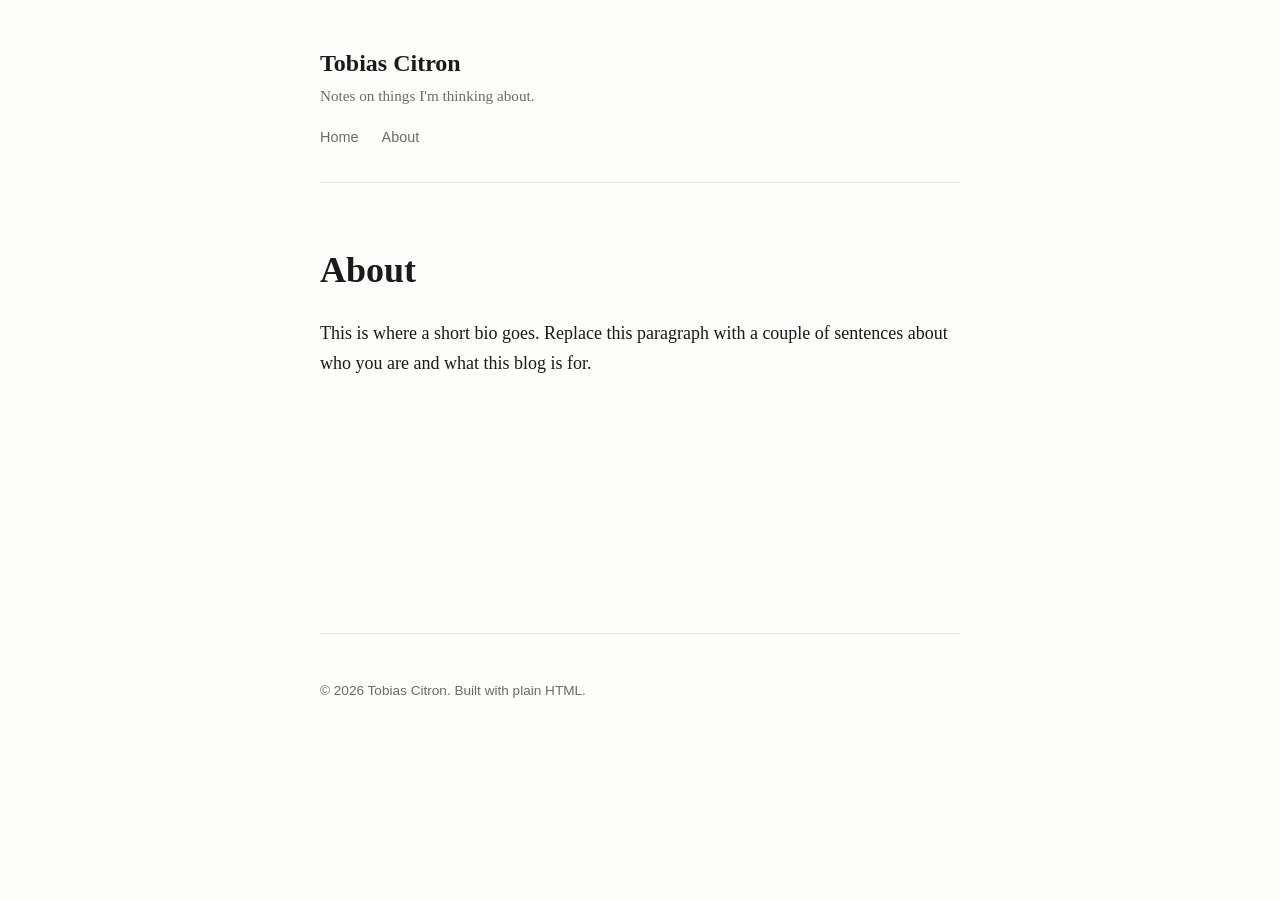
==== about.html @ 310b3d4f "Initial blog scaffold" ====
<!doctype html>
<html lang="en">
<head>
  <meta charset="utf-8">
  <meta name="viewport" content="width=device-width, initial-scale=1">
  <title>About — Tobias Citron</title>
  <link rel="stylesheet" href="style.css">
</head>
<body>
  <header>
    <h1><a href="/">Tobias Citron</a></h1>
    <p>Notes on things I'm thinking about.</p>
    <nav>
      <a href="/">Home</a>
      <a href="/about.html">About</a>
    </nav>
  </header>

  <main>
    <h1>About</h1>
    <p>This is where a short bio goes. Replace this paragraph with a couple of sentences about who you are and what this blog is for.</p>
  </main>

  <footer>
    <p>&copy; 2026 Tobias Citron. Built with plain HTML.</p>
  </footer>
</body>
</html>
---- style.css ----
:root {
  --bg: #fdfdfb;
  --fg: #1a1a1a;
  --muted: #6b6b6b;
  --accent: #b14a2b;
  --border: #e5e2dc;
  --max-width: 640px;
}

@media (prefers-color-scheme: dark) {
  :root {
    --bg: #15161a;
    --fg: #e8e6e1;
    --muted: #9a9890;
    --accent: #e08659;
    --border: #2a2b30;
  }
}

* {
  box-sizing: border-box;
}

html {
  color-scheme: light dark;
}

body {
  margin: 0;
  padding: 0 1.5rem;
  background: var(--bg);
  color: var(--fg);
  font-family: Charter, Georgia, "Iowan Old Style", serif;
  font-size: 1.125rem;
  line-height: 1.7;
}

main, header, footer {
  max-width: var(--max-width);
  margin: 0 auto;
}

header {
  padding: 3rem 0 2rem;
  border-bottom: 1px solid var(--border);
}

header h1 {
  font-size: 1.5rem;
  margin: 0 0 0.25rem;
}

header h1 a {
  color: var(--fg);
  text-decoration: none;
}

header p {
  color: var(--muted);
  margin: 0;
  font-size: 0.95rem;
}

nav {
  margin-top: 1rem;
  font-family: -apple-system, BlinkMacSystemFont, sans-serif;
  font-size: 0.9rem;
}

nav a {
  color: var(--muted);
  text-decoration: none;
  margin-right: 1.25rem;
}

nav a:hover {
  color: var(--accent);
}

main {
  padding: 2.5rem 0 4rem;
  min-height: 50vh;
}

h1, h2, h3 {
  line-height: 1.3;
}

a {
  color: var(--accent);
}

.post-list {
  list-style: none;
  padding: 0;
  margin: 0;
}

.post-list li {
  margin-bottom: 1.75rem;
}

.post-list .date {
  display: block;
  font-family: -apple-system, BlinkMacSystemFont, sans-serif;
  font-size: 0.85rem;
  color: var(--muted);
  margin-bottom: 0.15rem;
}

.post-list a {
  text-decoration: none;
  font-size: 1.2rem;
  font-weight: 600;
  color: var(--fg);
}

.post-list a:hover {
  color: var(--accent);
}

.post-list .excerpt {
  color: var(--muted);
  font-size: 1rem;
  margin: 0.25rem 0 0;
}

article header {
  border-bottom: none;
  padding: 0 0 1rem;
  margin-bottom: 1rem;
}

article h1 {
  font-size: 2rem;
  margin-bottom: 0.25rem;
}

.post-meta {
  font-family: -apple-system, BlinkMacSystemFont, sans-serif;
  font-size: 0.9rem;
  color: var(--muted);
}

article pre {
  background: var(--border);
  padding: 1rem;
  border-radius: 6px;
  overflow-x: auto;
  font-size: 0.9rem;
}

article code {
  background: var(--border);
  padding: 0.1em 0.35em;
  border-radius: 4px;
  font-size: 0.9em;
}

article pre code {
  background: none;
  padding: 0;
}

article img {
  max-width: 100%;
  border-radius: 6px;
}

blockquote {
  margin: 1.5rem 0;
  padding-left: 1rem;
  border-left: 3px solid var(--accent);
  color: var(--muted);
}

footer {
  padding: 2rem 0 3rem;
  border-top: 1px solid var(--border);
  color: var(--muted);
  font-family: -apple-system, BlinkMacSystemFont, sans-serif;
  font-size: 0.85rem;
}

footer a {
  color: var(--muted);
}

.back-link {
  display: inline-block;
  margin-bottom: 2rem;
  font-family: -apple-system, BlinkMacSystemFont, sans-serif;
  font-size: 0.9rem;
  text-decoration: none;
  color: var(--muted);
}

.back-link:hover {
  color: var(--accent);
}
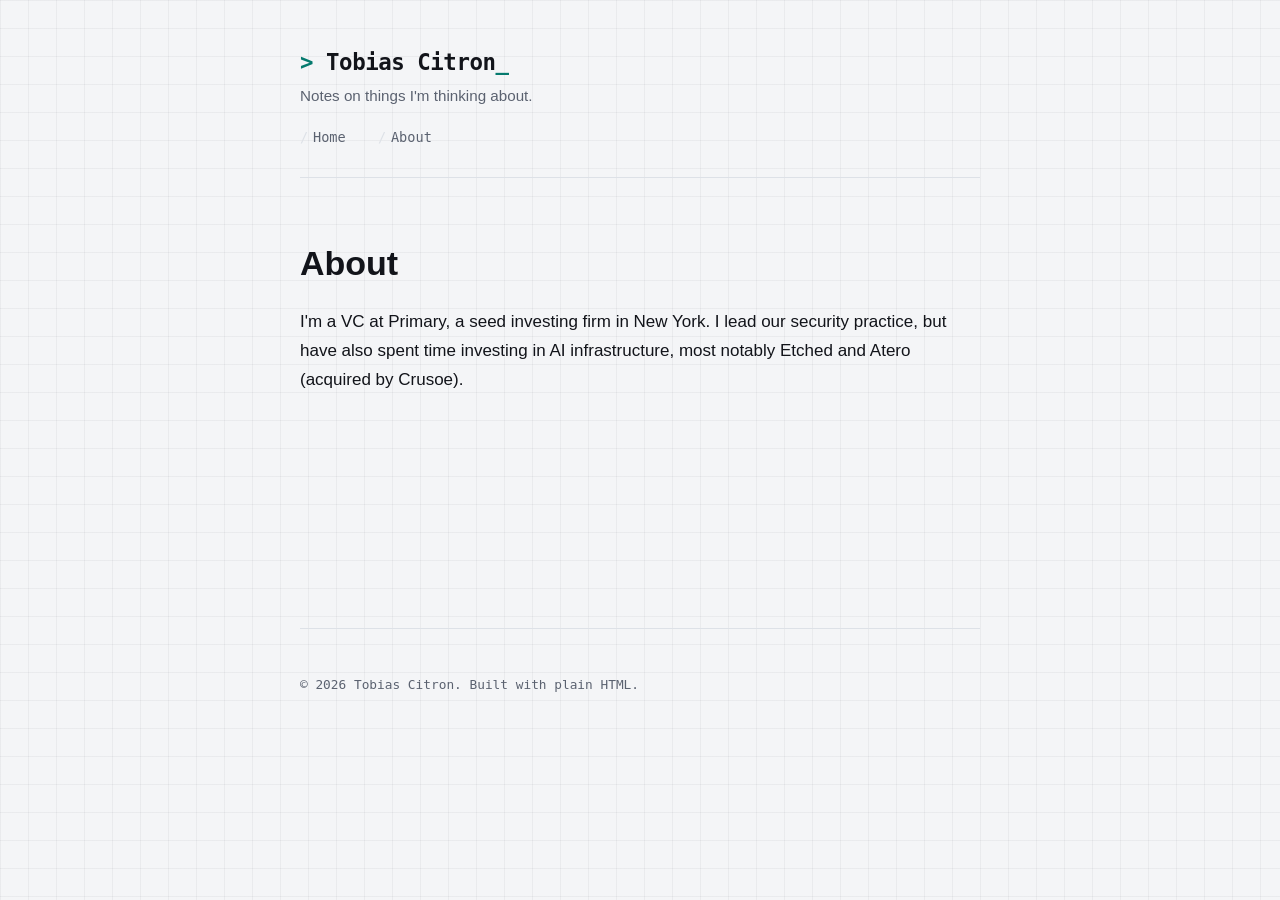
==== commit 1d294bbf: "Update About page bio" ====
--- a/about.html
+++ b/about.html
@@ -18,7 +18,7 @@
 
   <main>
     <h1>About</h1>
-    <p>This is where a short bio goes. Replace this paragraph with a couple of sentences about who you are and what this blog is for.</p>
+    <p>I'm a VC at Primary, a seed investing firm in New York. I lead our security practice, but have also spent time investing in AI infrastructure, most notably Etched and Atero (acquired by Crusoe).</p>
   </main>
 
   <footer>
--- a/style.css
+++ b/style.css
@@ -1,19 +1,27 @@
 :root {
-  --bg: #fdfdfb;
-  --fg: #1a1a1a;
-  --muted: #6b6b6b;
-  --accent: #b14a2b;
-  --border: #e5e2dc;
-  --max-width: 640px;
+  --bg: #f4f5f7;
+  --fg: #12141a;
+  --muted: #5b6270;
+  --accent: #057a6e;
+  --accent-soft: rgba(5, 122, 110, 0.1);
+  --border: #dde1e7;
+  --card-bg: #ffffff;
+  --grid-line: rgba(18, 20, 26, 0.045);
+  --max-width: 680px;
+  --mono: ui-monospace, "SF Mono", "Cascadia Code", "Roboto Mono", Menlo, Consolas, monospace;
+  --sans: -apple-system, BlinkMacSystemFont, "Segoe UI", sans-serif;
 }
 
 @media (prefers-color-scheme: dark) {
   :root {
-    --bg: #15161a;
-    --fg: #e8e6e1;
-    --muted: #9a9890;
-    --accent: #e08659;
-    --border: #2a2b30;
+    --bg: #0a0e14;
+    --fg: #e4e7ec;
+    --muted: #7b8496;
+    --accent: #2dd8c5;
+    --accent-soft: rgba(45, 216, 197, 0.12);
+    --border: #1d222b;
+    --card-bg: #10151c;
+    --grid-line: rgba(255, 255, 255, 0.045);
   }
 }
 
@@ -28,10 +36,14 @@
 body {
   margin: 0;
   padding: 0 1.5rem;
-  background: var(--bg);
+  background-color: var(--bg);
+  background-image:
+    linear-gradient(var(--grid-line) 1px, transparent 1px),
+    linear-gradient(90deg, var(--grid-line) 1px, transparent 1px);
+  background-size: 28px 28px;
   color: var(--fg);
-  font-family: Charter, Georgia, "Iowan Old Style", serif;
-  font-size: 1.125rem;
+  font-family: var(--sans);
+  font-size: 1.0625rem;
   line-height: 1.7;
 }
 
@@ -41,13 +53,16 @@
 }
 
 header {
-  padding: 3rem 0 2rem;
+  padding: 3rem 0 1.75rem;
   border-bottom: 1px solid var(--border);
 }
 
 header h1 {
-  font-size: 1.5rem;
-  margin: 0 0 0.25rem;
+  font-family: var(--mono);
+  font-size: 1.4rem;
+  font-weight: 600;
+  margin: 0 0 0.35rem;
+  letter-spacing: -0.02em;
 }
 
 header h1 a {
@@ -55,6 +70,21 @@
   text-decoration: none;
 }
 
+header h1 a::before {
+  content: "> ";
+  color: var(--accent);
+}
+
+header h1 a::after {
+  content: "_";
+  color: var(--accent);
+  animation: blink 1.1s steps(1) infinite;
+}
+
+@keyframes blink {
+  50% { opacity: 0; }
+}
+
 header p {
   color: var(--muted);
   margin: 0;
@@ -62,24 +92,40 @@
 }
 
 nav {
-  margin-top: 1rem;
-  font-family: -apple-system, BlinkMacSystemFont, sans-serif;
-  font-size: 0.9rem;
+  margin-top: 1.1rem;
+  font-family: var(--mono);
+  font-size: 0.85rem;
 }
 
 nav a {
   color: var(--muted);
   text-decoration: none;
-  margin-right: 1.25rem;
+  margin-right: 1.5rem;
+  padding-bottom: 0.2rem;
+  border-bottom: 1px solid transparent;
+  transition: color 0.15s ease, border-color 0.15s ease;
+}
+
+nav a::before {
+  content: "/";
+  color: var(--border);
+  margin-right: 0.3rem;
 }
 
 nav a:hover {
   color: var(--accent);
+  border-bottom-color: var(--accent);
 }
 
 main {
   padding: 2.5rem 0 4rem;
   min-height: 50vh;
+  animation: fade-in 0.4s ease;
+}
+
+@keyframes fade-in {
+  from { opacity: 0; transform: translateY(4px); }
+  to { opacity: 1; transform: translateY(0); }
 }
 
 h1, h2, h3 {
@@ -97,15 +143,31 @@
 }
 
 .post-list li {
-  margin-bottom: 1.75rem;
+  margin-bottom: 1rem;
+  padding: 1.25rem 1.4rem;
+  background: var(--card-bg);
+  border: 1px solid var(--border);
+  border-left: 3px solid var(--accent);
+  border-radius: 8px;
+  transition: transform 0.15s ease, box-shadow 0.15s ease, border-color 0.15s ease;
+}
+
+.post-list li:hover {
+  transform: translateX(3px);
+  box-shadow: 0 0 0 1px var(--accent-soft), 0 8px 24px -12px var(--accent-soft);
 }
 
 .post-list .date {
   display: block;
-  font-family: -apple-system, BlinkMacSystemFont, sans-serif;
-  font-size: 0.85rem;
-  color: var(--muted);
-  margin-bottom: 0.15rem;
+  font-family: var(--mono);
+  font-size: 0.8rem;
+  color: var(--muted);
+  margin-bottom: 0.3rem;
+}
+
+.post-list .date::before {
+  content: "// ";
+  color: var(--border);
 }
 
 .post-list a {
@@ -122,7 +184,7 @@
 .post-list .excerpt {
   color: var(--muted);
   font-size: 1rem;
-  margin: 0.25rem 0 0;
+  margin: 0.4rem 0 0;
 }
 
 article header {
@@ -137,13 +199,20 @@
 }
 
 .post-meta {
-  font-family: -apple-system, BlinkMacSystemFont, sans-serif;
-  font-size: 0.9rem;
-  color: var(--muted);
+  font-family: var(--mono);
+  font-size: 0.85rem;
+  color: var(--muted);
+}
+
+.post-meta::before {
+  content: "// ";
+  color: var(--border);
 }
 
 article pre {
-  background: var(--border);
+  background: var(--card-bg);
+  border: 1px solid var(--border);
+  border-left: 3px solid var(--accent);
   padding: 1rem;
   border-radius: 6px;
   overflow-x: auto;
@@ -151,10 +220,11 @@
 }
 
 article code {
-  background: var(--border);
+  background: var(--accent-soft);
   padding: 0.1em 0.35em;
   border-radius: 4px;
   font-size: 0.9em;
+  font-family: var(--mono);
 }
 
 article pre code {
@@ -165,11 +235,12 @@
 article img {
   max-width: 100%;
   border-radius: 6px;
+  border: 1px solid var(--border);
 }
 
 blockquote {
   margin: 1.5rem 0;
-  padding-left: 1rem;
+  padding: 0.25rem 0 0.25rem 1rem;
   border-left: 3px solid var(--accent);
   color: var(--muted);
 }
@@ -178,8 +249,8 @@
   padding: 2rem 0 3rem;
   border-top: 1px solid var(--border);
   color: var(--muted);
-  font-family: -apple-system, BlinkMacSystemFont, sans-serif;
-  font-size: 0.85rem;
+  font-family: var(--mono);
+  font-size: 0.8rem;
 }
 
 footer a {
@@ -189,8 +260,8 @@
 .back-link {
   display: inline-block;
   margin-bottom: 2rem;
-  font-family: -apple-system, BlinkMacSystemFont, sans-serif;
-  font-size: 0.9rem;
+  font-family: var(--mono);
+  font-size: 0.85rem;
   text-decoration: none;
   color: var(--muted);
 }
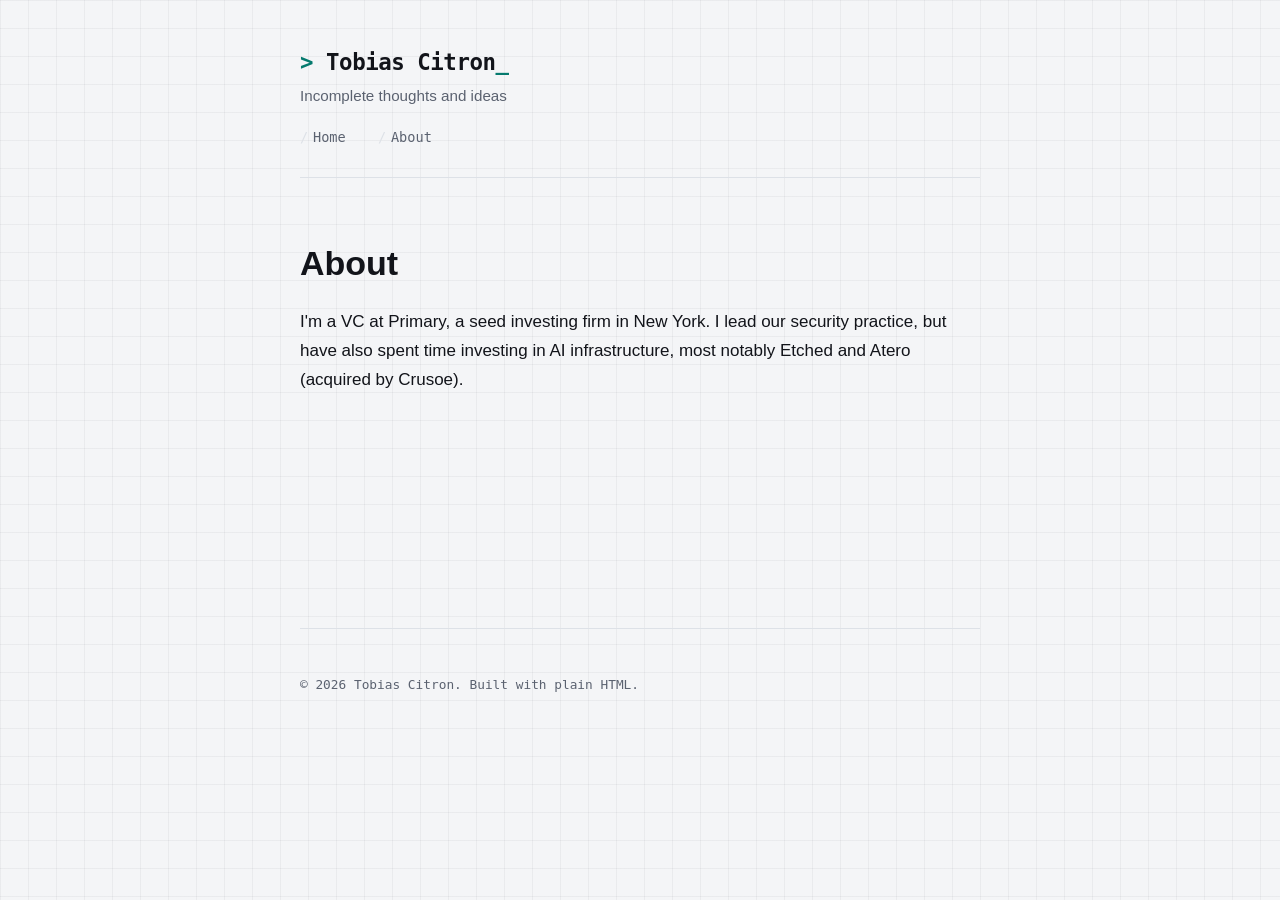
==== commit 9f504264: "Update tagline" ====
--- a/about.html
+++ b/about.html
@@ -9,7 +9,7 @@
 <body>
   <header>
     <h1><a href="/">Tobias Citron</a></h1>
-    <p>Notes on things I'm thinking about.</p>
+    <p>Incomplete thoughts and ideas</p>
     <nav>
       <a href="/">Home</a>
       <a href="/about.html">About</a>
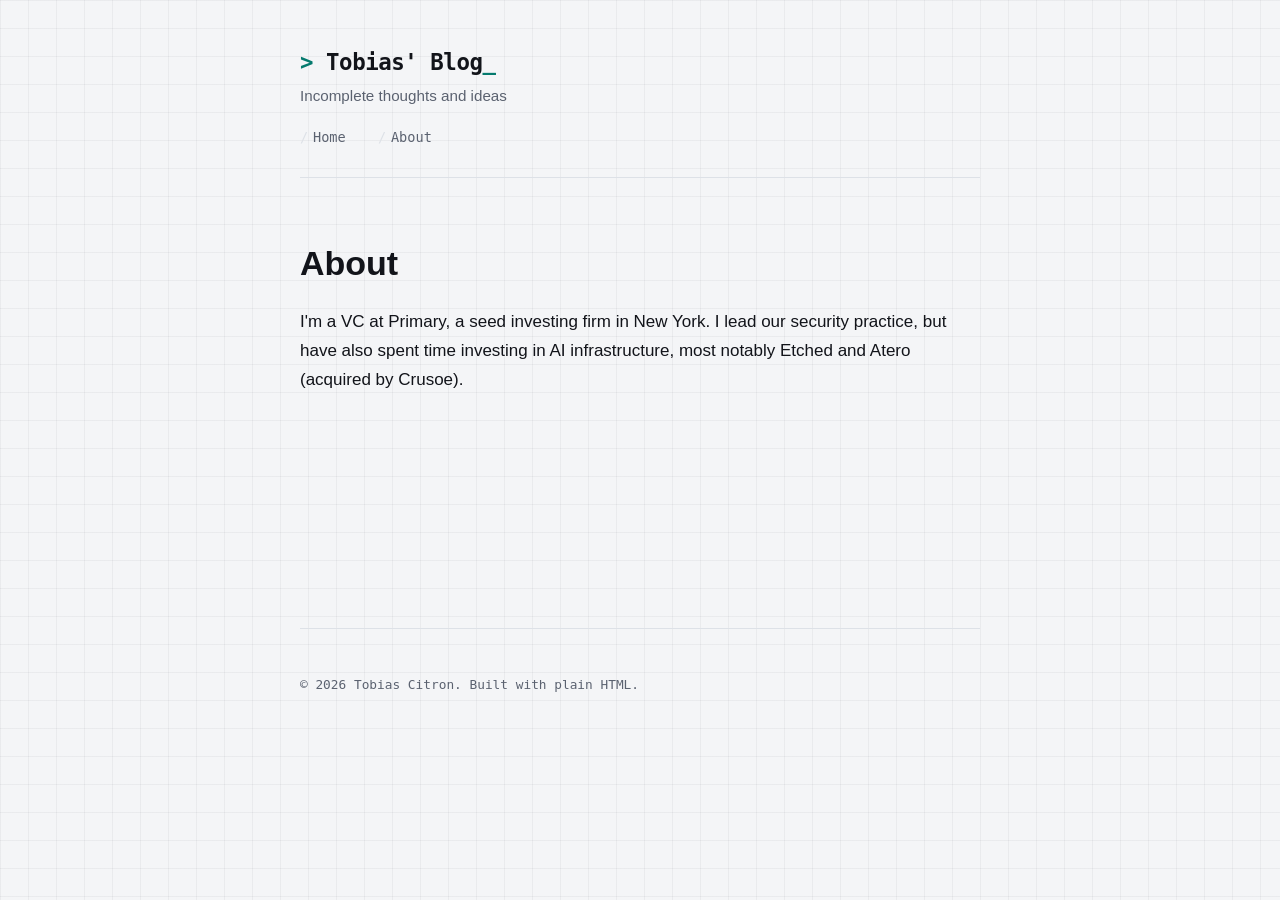
==== commit d96f8e75: "Rename site title to Tobias' Blog" ====
--- a/about.html
+++ b/about.html
@@ -8,7 +8,7 @@
 </head>
 <body>
   <header>
-    <h1><a href="/">Tobias Citron</a></h1>
+    <h1><a href="/">Tobias' Blog</a></h1>
     <p>Incomplete thoughts and ideas</p>
     <nav>
       <a href="/">Home</a>
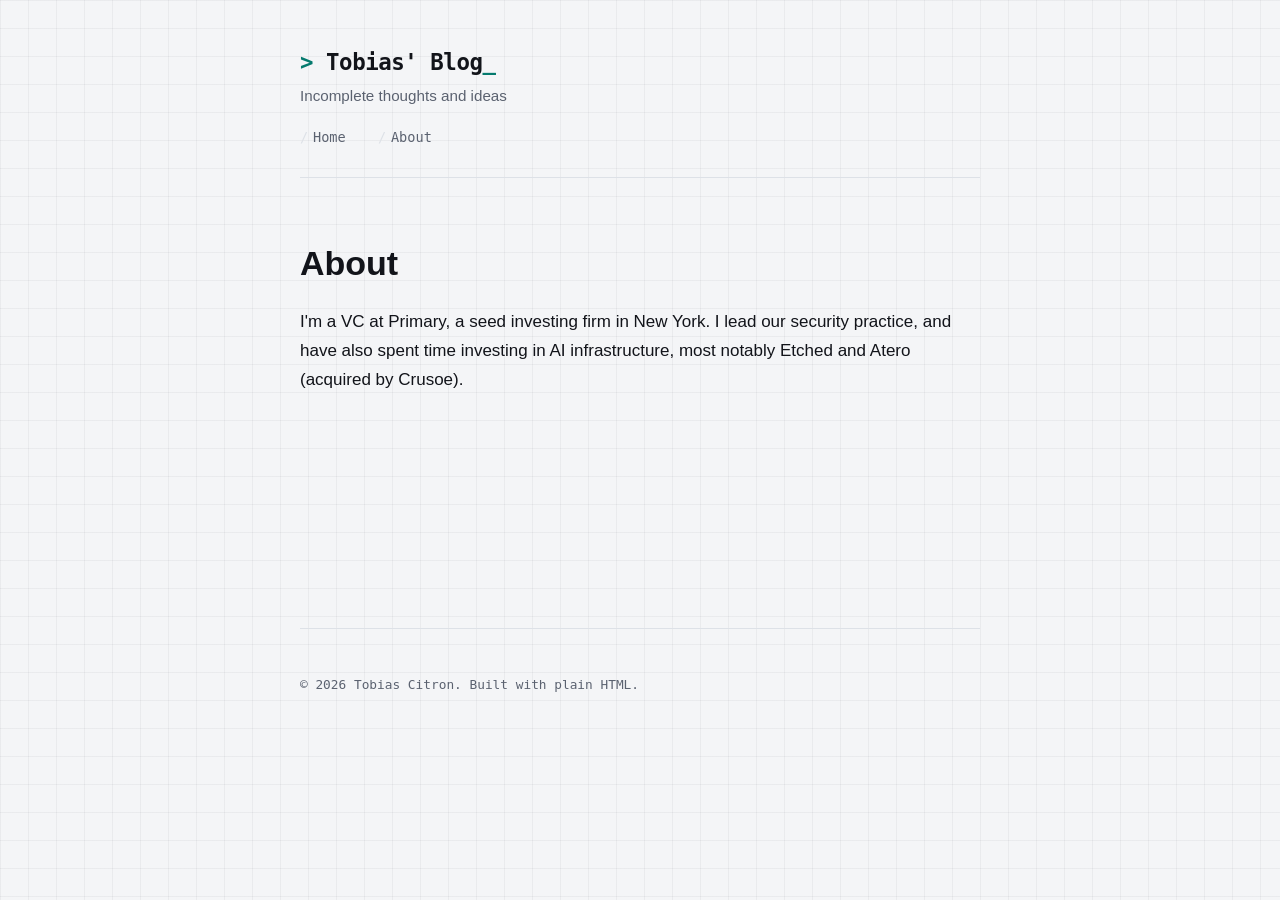
==== commit 2f0526f9: "Fix conjunction in About text" ====
--- a/about.html
+++ b/about.html
@@ -18,7 +18,7 @@
 
   <main>
     <h1>About</h1>
-    <p>I'm a VC at Primary, a seed investing firm in New York. I lead our security practice, but have also spent time investing in AI infrastructure, most notably Etched and Atero (acquired by Crusoe).</p>
+    <p>I'm a VC at Primary, a seed investing firm in New York. I lead our security practice, and have also spent time investing in AI infrastructure, most notably Etched and Atero (acquired by Crusoe).</p>
   </main>
 
   <footer>
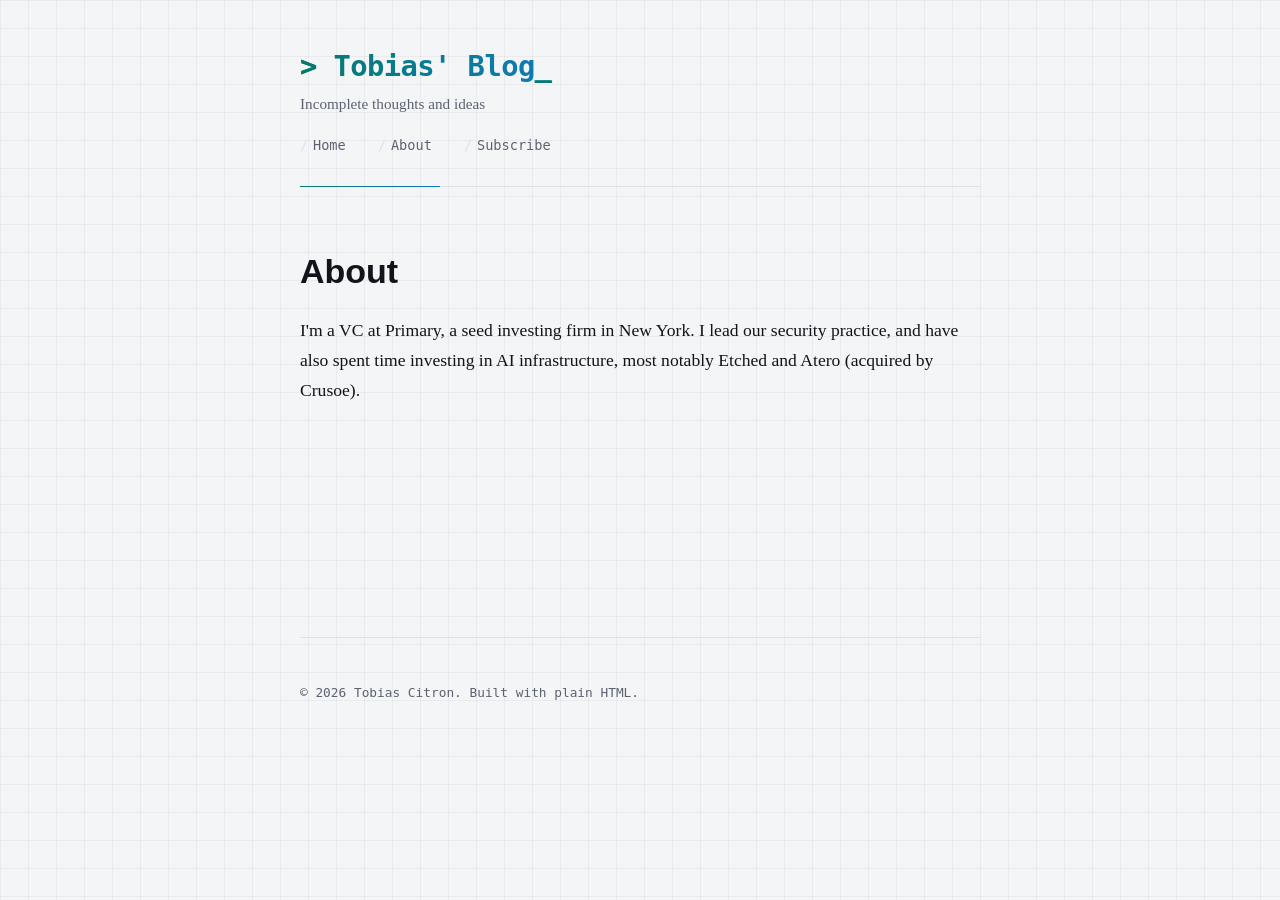
==== commit fd1d26de: "Add subscribe page with Buttondown email form and nav link" ====
--- a/about.html
+++ b/about.html
@@ -13,6 +13,7 @@
     <nav>
       <a href="/">Home</a>
       <a href="/about.html">About</a>
+      <a href="/subscribe.html">Subscribe</a>
     </nav>
   </header>
 
--- a/style.css
+++ b/style.css
@@ -4,25 +4,15 @@
   --muted: #5b6270;
   --accent: #057a6e;
   --accent-soft: rgba(5, 122, 110, 0.1);
+  --accent2: #0e7bb8;
+  --gradient: linear-gradient(100deg, var(--accent), var(--accent2));
   --border: #dde1e7;
   --card-bg: #ffffff;
   --grid-line: rgba(18, 20, 26, 0.045);
   --max-width: 680px;
   --mono: ui-monospace, "SF Mono", "Cascadia Code", "Roboto Mono", Menlo, Consolas, monospace;
   --sans: -apple-system, BlinkMacSystemFont, "Segoe UI", sans-serif;
-}
-
-@media (prefers-color-scheme: dark) {
-  :root {
-    --bg: #0a0e14;
-    --fg: #e4e7ec;
-    --muted: #7b8496;
-    --accent: #2dd8c5;
-    --accent-soft: rgba(45, 216, 197, 0.12);
-    --border: #1d222b;
-    --card-bg: #10151c;
-    --grid-line: rgba(255, 255, 255, 0.045);
-  }
+  --serif: Charter, "Iowan Old Style", Georgia, serif;
 }
 
 * {
@@ -30,7 +20,7 @@
 }
 
 html {
-  color-scheme: light dark;
+  color-scheme: light;
 }
 
 body {
@@ -55,40 +45,64 @@
 header {
   padding: 3rem 0 1.75rem;
   border-bottom: 1px solid var(--border);
+  position: relative;
+}
+
+header::after {
+  content: "";
+  position: absolute;
+  left: 0;
+  bottom: -1px;
+  width: 140px;
+  height: 1px;
+  background: var(--gradient);
 }
 
 header h1 {
   font-family: var(--mono);
-  font-size: 1.4rem;
+  font-size: 1.8rem;
   font-weight: 600;
   margin: 0 0 0.35rem;
   letter-spacing: -0.02em;
 }
 
 header h1 a {
-  color: var(--fg);
   text-decoration: none;
+  background-image: linear-gradient(100deg, var(--accent), var(--accent2), var(--accent));
+  background-size: 200% auto;
+  background-clip: text;
+  -webkit-background-clip: text;
+  -webkit-text-fill-color: transparent;
+  animation: title-shimmer 5s ease infinite;
+}
+
+@keyframes title-shimmer {
+  0%, 100% { background-position: 0% 50%; }
+  50% { background-position: 100% 50%; }
 }
 
 header h1 a::before {
   content: "> ";
   color: var(--accent);
+  -webkit-text-fill-color: var(--accent);
 }
 
 header h1 a::after {
   content: "_";
   color: var(--accent);
+  -webkit-text-fill-color: var(--accent);
   animation: blink 1.1s steps(1) infinite;
 }
 
 @keyframes blink {
-  50% { opacity: 0; }
+  50% { visibility: hidden; }
 }
 
 header p {
   color: var(--muted);
   margin: 0;
   font-size: 0.95rem;
+  font-family: var(--serif);
 }
 
 nav {
@@ -98,12 +112,12 @@
 }
 
 nav a {
+  position: relative;
   color: var(--muted);
   text-decoration: none;
   margin-right: 1.5rem;
   padding-bottom: 0.2rem;
-  border-bottom: 1px solid transparent;
-  transition: color 0.15s ease, border-color 0.15s ease;
+  transition: color 0.15s ease;
 }
 
 nav a::before {
@@ -112,9 +126,23 @@
   margin-right: 0.3rem;
 }
 
+nav a::after {
+  content: "";
+  position: absolute;
+  left: 0;
+  bottom: 0;
+  height: 1px;
+  width: 0;
+  background: var(--accent);
+  transition: width 0.2s ease;
+}
+
 nav a:hover {
   color: var(--accent);
-  border-bottom-color: var(--accent);
+}
+
+nav a:hover::after {
+  width: 100%;
 }
 
 main {
@@ -123,6 +151,11 @@
   animation: fade-in 0.4s ease;
 }
 
+main > p {
+  font-family: var(--serif);
+  font-size: 1.1rem;
+}
+
 @keyframes fade-in {
   from { opacity: 0; transform: translateY(4px); }
   to { opacity: 1; transform: translateY(0); }
@@ -145,16 +178,19 @@
 .post-list li {
   margin-bottom: 1rem;
   padding: 1.25rem 1.4rem;
-  background: var(--card-bg);
+  background: rgba(255, 255, 255, 0.7);
+  backdrop-filter: blur(6px);
+  -webkit-backdrop-filter: blur(6px);
   border: 1px solid var(--border);
   border-left: 3px solid var(--accent);
   border-radius: 8px;
-  transition: transform 0.15s ease, box-shadow 0.15s ease, border-color 0.15s ease;
+  box-shadow: 0 1px 3px rgba(18, 20, 26, 0.04);
+  transition: transform 0.2s ease, box-shadow 0.2s ease;
 }
 
 .post-list li:hover {
-  transform: translateX(3px);
-  box-shadow: 0 0 0 1px var(--accent-soft), 0 8px 24px -12px var(--accent-soft);
+  transform: translateX(3px) scale(1.005);
+  box-shadow: 0 0 0 1px var(--accent-soft), 0 10px 28px -12px rgba(5, 122, 110, 0.25);
 }
 
 .post-list .date {
@@ -172,7 +208,8 @@
 
 .post-list a {
   text-decoration: none;
-  font-size: 1.2rem;
+  font-family: var(--serif);
+  font-size: 1.3rem;
   font-weight: 600;
   color: var(--fg);
 }
@@ -183,7 +220,8 @@
 
 .post-list .excerpt {
   color: var(--muted);
-  font-size: 1rem;
+  font-family: var(--serif);
+  font-size: 1.05rem;
   margin: 0.4rem 0 0;
 }
 
@@ -210,7 +248,9 @@
 }
 
 article pre {
-  background: var(--card-bg);
+  background: rgba(255, 255, 255, 0.7);
+  backdrop-filter: blur(6px);
+  -webkit-backdrop-filter: blur(6px);
   border: 1px solid var(--border);
   border-left: 3px solid var(--accent);
   padding: 1rem;
@@ -238,11 +278,17 @@
   border: 1px solid var(--border);
 }
 
+[data-field="body"] {
+  font-family: var(--serif);
+  font-size: 1.1rem;
+}
+
 blockquote {
   margin: 1.5rem 0;
   padding: 0.25rem 0 0.25rem 1rem;
   border-left: 3px solid var(--accent);
   color: var(--muted);
+  font-family: var(--serif);
 }
 
 footer {
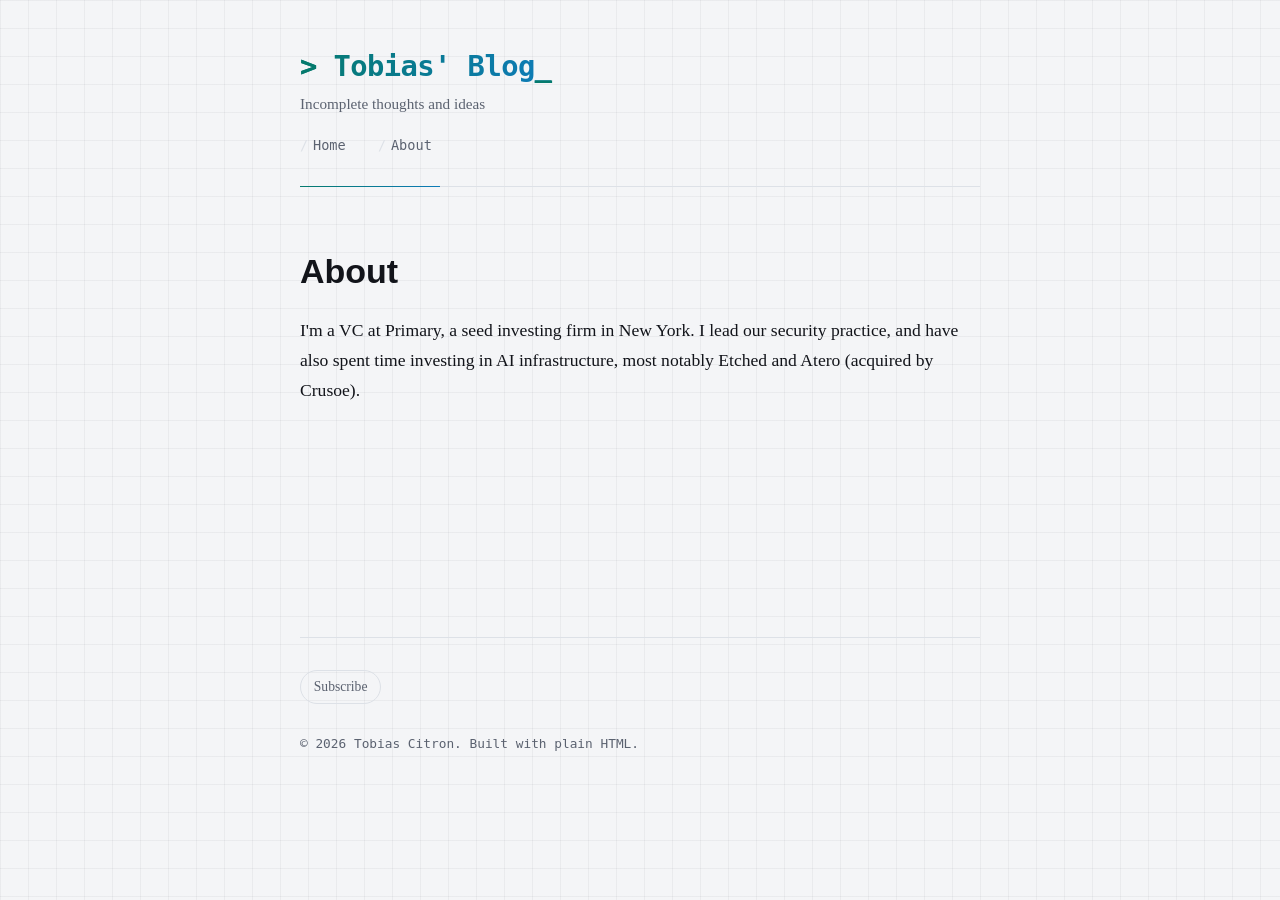
==== commit 9029d157: "Move Subscribe from nav tab to a small footer button on Home and About" ====
--- a/about.html
+++ b/about.html
@@ -13,7 +13,6 @@
     <nav>
       <a href="/">Home</a>
       <a href="/about.html">About</a>
-      <a href="/subscribe.html">Subscribe</a>
     </nav>
   </header>
 
@@ -23,6 +22,7 @@
   </main>
 
   <footer>
+    <a class="subscribe-btn" href="/subscribe.html">Subscribe</a>
     <p>&copy; 2026 Tobias Citron. Built with plain HTML.</p>
   </footer>
 </body>
--- a/style.css
+++ b/style.css
@@ -303,6 +303,24 @@
   color: var(--muted);
 }
 
+.subscribe-btn {
+  display: inline-block;
+  margin-bottom: 1rem;
+  padding: 0.3rem 0.8rem;
+  border: 1px solid var(--border);
+  border-radius: 999px;
+  font-family: var(--serif);
+  font-size: 0.85rem;
+  color: var(--muted);
+  text-decoration: none;
+  transition: border-color 0.15s ease, color 0.15s ease;
+}
+
+.subscribe-btn:hover {
+  border-color: var(--accent);
+  color: var(--accent);
+}
+
 .back-link {
   display: inline-block;
   margin-bottom: 2rem;
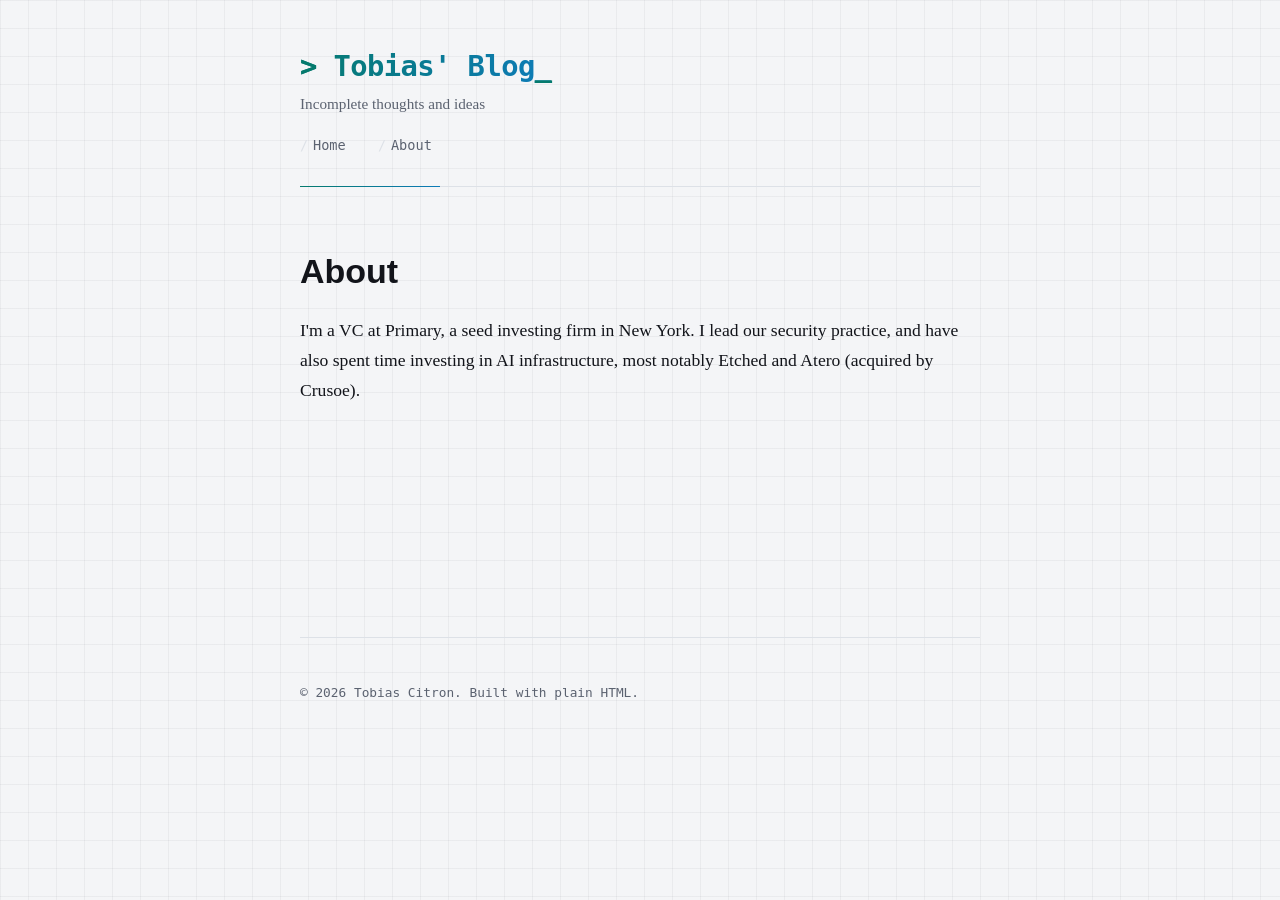
==== commit b4b0d618: "Remove Subscribe button from Home and About for now" ====
--- a/about.html
+++ b/about.html
@@ -22,7 +22,6 @@
   </main>
 
   <footer>
-    <a class="subscribe-btn" href="/subscribe.html">Subscribe</a>
     <p>&copy; 2026 Tobias Citron. Built with plain HTML.</p>
   </footer>
 </body>
--- a/style.css
+++ b/style.css
@@ -305,20 +305,23 @@
 
 .subscribe-btn {
   display: inline-block;
-  margin-bottom: 1rem;
-  padding: 0.3rem 0.8rem;
-  border: 1px solid var(--border);
+  margin-bottom: 1.25rem;
+  padding: 0.6rem 1.4rem;
+  border: 1px solid var(--accent);
   border-radius: 999px;
-  font-family: var(--serif);
-  font-size: 0.85rem;
-  color: var(--muted);
-  text-decoration: none;
-  transition: border-color 0.15s ease, color 0.15s ease;
+  background: var(--accent-soft);
+  font-family: var(--serif);
+  font-size: 1.05rem;
+  font-weight: 600;
+  color: var(--accent);
+  text-decoration: none;
+  transition: background 0.15s ease, transform 0.15s ease;
 }
 
 .subscribe-btn:hover {
-  border-color: var(--accent);
-  color: var(--accent);
+  background: var(--accent);
+  color: #fff;
+  transform: translateY(-1px);
 }
 
 .back-link {
